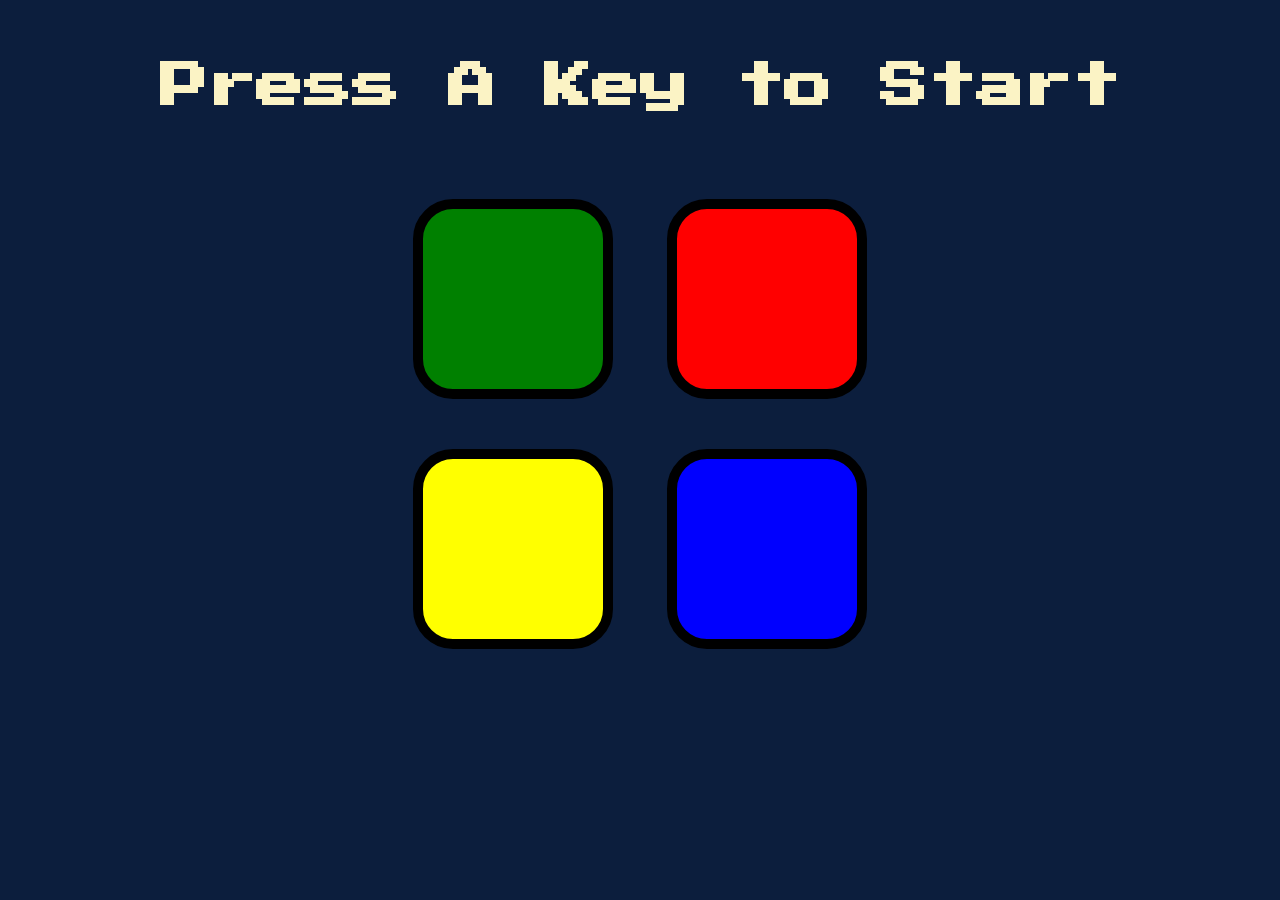
==== index.html @ e11fe8ba "Add files via upload" ====
<!DOCTYPE html>
<html>
    <head>
        <meta charset="UTF-8"/>
        <title>Simon</title>
        <link href="./style.css" rel="stylesheet"/>
        <link href="https://fonts.googleapis.com/css?family=Press+Start+2P" rel="stylesheet">
    </head>
    <body>
        <h1>Press A Key to Start</h1>
        <div class="container">
            <div class="row">
                <button class="g btn"></button>
                <button class="r btn"></button>
            </div>

            <div class="row">
                <button class="y btn"></button>
                <button class="b btn"></button>
            </div>
        </div>
        <script src="./index.js"></script>
    </body>
</html>
---- style.css ----
body{
    text-align: center;
    background-color: #0c1e3d;
}

h1{
    font-size: 3rem;
    font-family: 'Press Start 2P', cursive;
    color: #fbf3c5;
    margin: 5%;
}

.container{
    display: block;
    width: 50%;
    margin: auto;
}

.btn{
    display: inline-block;
    width: 200px;
    height: 200px;
    margin:25px;
    border: 10px solid black;
    border-radius: 20%;
}

.g{
    background-color: green;
}

.r{
    background-color: red;
}

.y{
    background-color: yellow;
}

.b{
    background-color: blue;
}

.disturbed{
    box-shadow: 0 3px 4px 0 #DBEDF3;
    opacity: 0.5;
}
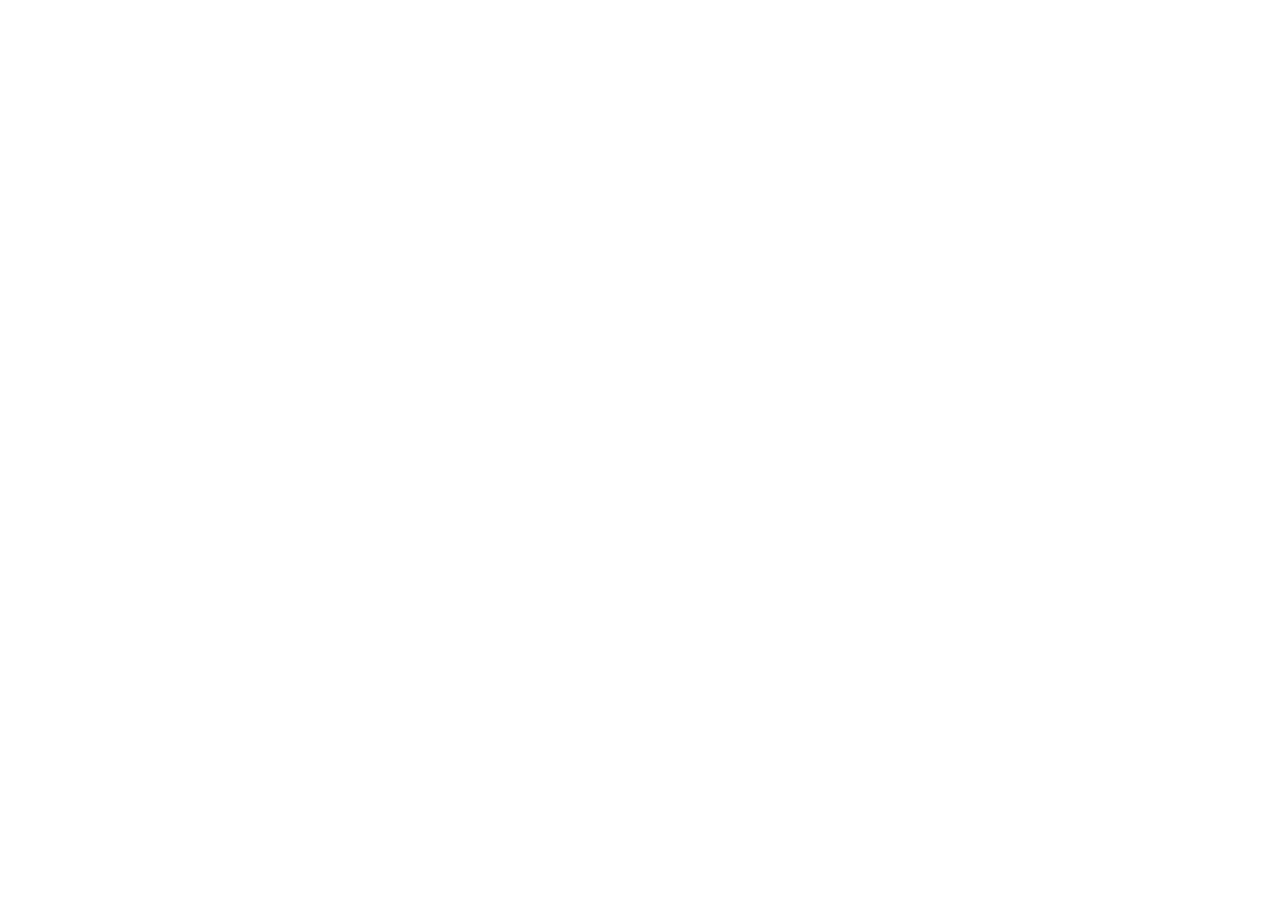
==== commit b24a267e: "deploy: 34b021a5d0312c3adb7ab7ee0958b3f8cf0a708c" ====
--- a/index.html
+++ b/index.html
@@ -1,24 +1,46 @@
-<!DOCTYPE html>
-<html>
-    <head>
-        <meta charset="UTF-8"/>
-        <title>Simon</title>
-        <link href="./style.css" rel="stylesheet"/>
-        <link href="https://fonts.googleapis.com/css?family=Press+Start+2P" rel="stylesheet">
-    </head>
-    <body>
-        <h1>Press A Key to Start</h1>
-        <div class="container">
-            <div class="row">
-                <button class="g btn"></button>
-                <button class="r btn"></button>
-            </div>
-
-            <div class="row">
-                <button class="y btn"></button>
-                <button class="b btn"></button>
-            </div>
-        </div>
-        <script src="./index.js"></script>
-    </body>
-</html>+<!DOCTYPE html>
+<html>
+<head>
+  <!--
+    If you are serving your web app in a path other than the root, change the
+    href value below to reflect the base path you are serving from.
+
+    The path provided below has to start and end with a slash "/" in order for
+    it to work correctly.
+
+    For more details:
+    * https://developer.mozilla.org/en-US/docs/Web/HTML/Element/base
+
+    This is a placeholder for base href that will be replaced by the value of
+    the `--base-href` argument provided to `flutter build`.
+  -->
+  <base href="/portfolio/">
+
+  <meta charset="UTF-8">
+  <meta content="IE=Edge" http-equiv="X-UA-Compatible">
+  <meta name="description" content="A new Flutter project.">
+
+  <!-- iOS meta tags & icons -->
+  <meta name="mobile-web-app-capable" content="yes">
+  <meta name="apple-mobile-web-app-status-bar-style" content="black">
+  <meta name="apple-mobile-web-app-title" content="new_portfolio">
+  <link rel="apple-touch-icon" href="icons/Icon-192.png">
+
+  <!-- Favicon -->
+  <link rel="icon" type="image/png" href="favicon.png"/>
+
+  <title>new_portfolio</title>
+  <link rel="manifest" href="manifest.json">
+</head>
+<body>
+  <!--
+    You can customize the "flutter_bootstrap.js" script.
+    This is useful to provide a custom configuration to the Flutter loader
+    or to give the user feedback during the initialization process.
+
+    For more details:
+    * https://docs.flutter.dev/platform-integration/web/initialization
+  -->
+  <script src="flutter_bootstrap.js" async></script>
+</body>
+</html>
